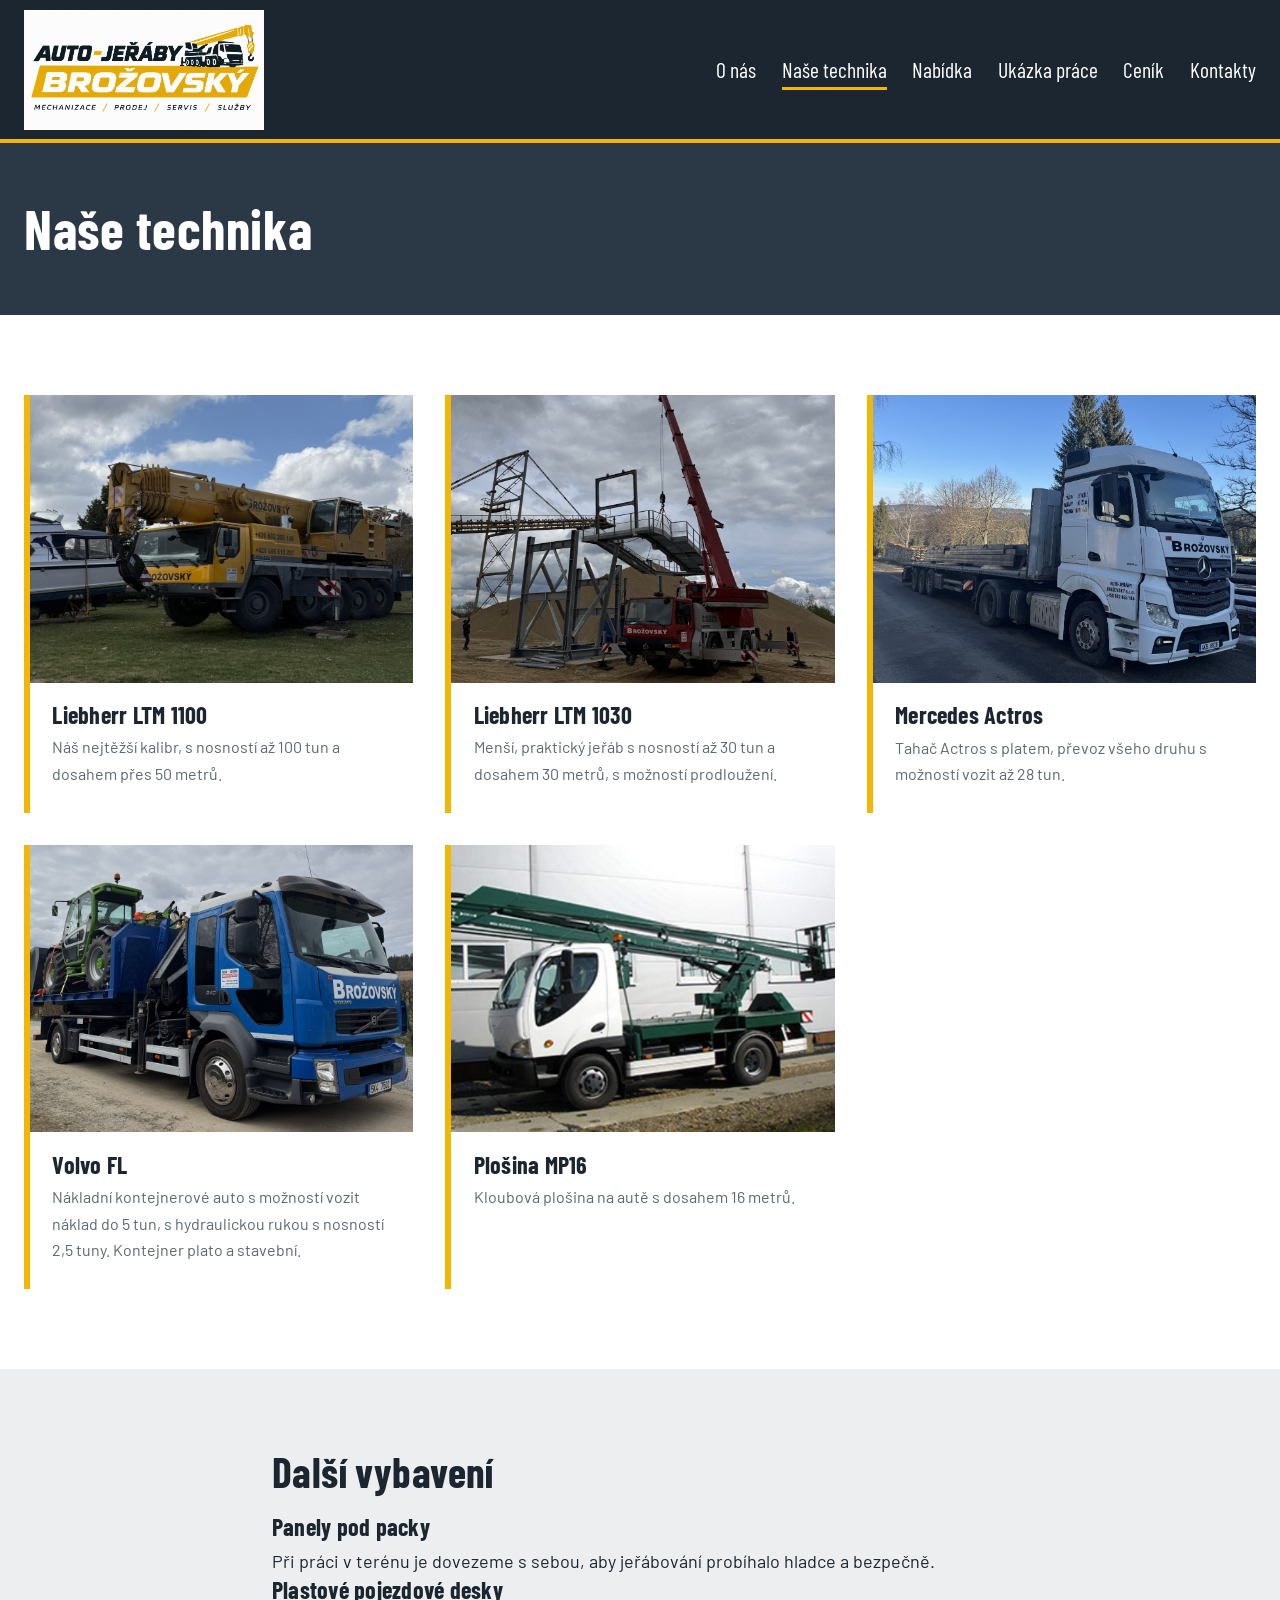
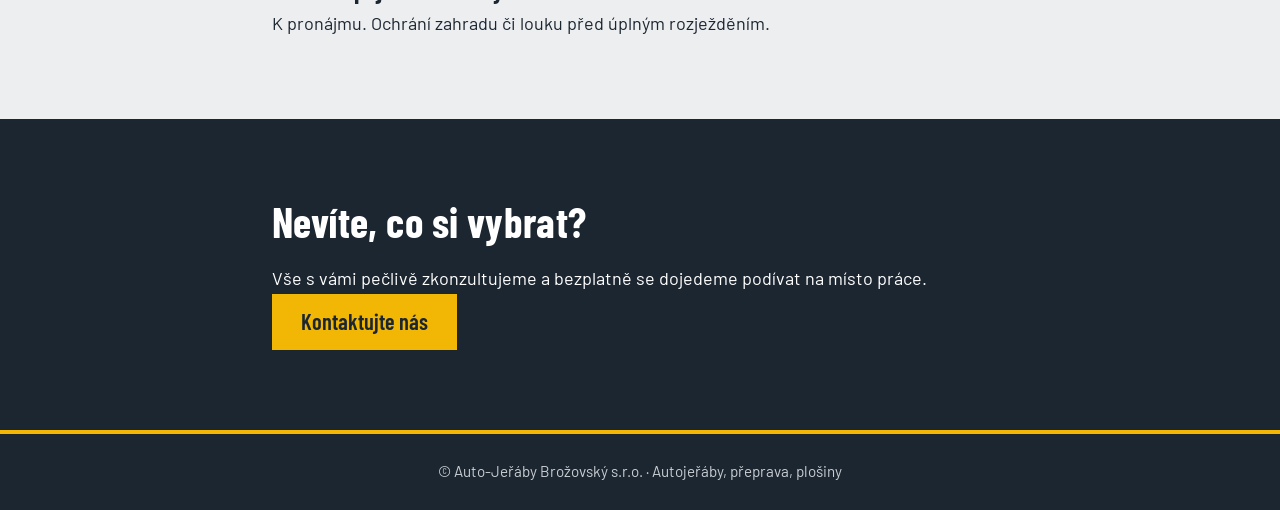
==== technika.html @ 5c72449b "První verze webu" ====
<!DOCTYPE html>
<html lang="cs">
<head>
<meta charset="UTF-8">
<meta name="viewport" content="width=device-width, initial-scale=1">
<title>Naše technika – Autojeřáby Brožovský s.r.o.</title>
<meta name="description" content="Autojeřáby, přeprava, plošiny. Liebherr LTM 1100 a LTM 1030, nákladní doprava a kloubová plošina.">
<link rel="preconnect" href="https://fonts.googleapis.com">
<link rel="preconnect" href="https://fonts.gstatic.com" crossorigin>
<link href="https://fonts.googleapis.com/css2?family=Barlow:wght@400;600&family=Barlow+Condensed:wght@500;600;700&display=swap" rel="stylesheet">
<link rel="stylesheet" href="style.css">
</head>
<body>
<header>
  <div class="hlavicka">
    <a class="logo" href="index.html"><img src="images/logo.png" alt="Autojeřáby Brožovský s.r.o."></a>
    <button class="menu-tlacitko" aria-label="Menu" aria-expanded="false">&#9776;</button>
    <nav aria-label="Hlavní menu">
      <ul>
        <li><a href="index.html#o-nas">O nás</a></li>
        <li><a href="technika.html" aria-current="page">Naše technika</a></li>
        <li><a href="index.html#nabidka">Nabídka</a></li>
        <li><a href="index.html#ukazka-prace">Ukázka práce</a></li>
        <li><a href="index.html#cenik">Ceník</a></li>
        <li><a href="index.html#kontakty">Kontakty</a></li>
      </ul>
    </nav>
  </div>
</header>

<div class="stranka-hlavicka"><h1>Naše technika</h1></div>
<main>
<section>
  <div class="obal">
    <div class="mrizka">
      <article class="stroj">
        <div class="foto"><img src="images/technika1.jpg" alt="Liebherr LTM 1100" loading="lazy" onerror="this.style.display='none'"></div>
        <div class="text"><h3>Liebherr LTM 1100</h3><p>Náš nejtěžší kalibr, s nosností až 100 tun a dosahem přes 50 metrů.</p></div>
      </article>
      <article class="stroj">
        <div class="foto"><img src="images/technika2.jpg" alt="Liebherr LTM 1030" loading="lazy" onerror="this.style.display='none'"></div>
        <div class="text"><h3>Liebherr LTM 1030</h3><p>Menší, praktický jeřáb s nosností až 30 tun a dosahem 30 metrů, s možností prodloužení.</p></div>
      </article>
      <article class="stroj">
        <div class="foto"><img src="images/technika3.jpg" alt="Mercedes Actros" loading="lazy" onerror="this.style.display='none'"></div>
        <div class="text"><h3>Mercedes Actros</h3><p>Tahač Actros s platem, převoz všeho druhu s možností vozit až 28 tun.</p></div>
      </article>
      <article class="stroj">
        <div class="foto"><img src="images/technika4.jpg" alt="Volvo FL" loading="lazy" onerror="this.style.display='none'"></div>
        <div class="text"><h3>Volvo FL</h3><p>Nákladní kontejnerové auto s možností vozit náklad do 5 tun, s hydraulickou rukou s nosností 2,5 tuny. Kontejner plato a stavební.</p></div>
      </article>
      <article class="stroj">
        <div class="foto"><img src="images/technika5.jpg" alt="Plošina MP16" loading="lazy" onerror="this.style.display='none'"></div>
        <div class="text"><h3>Plošina MP16</h3><p>Kloubová plošina na autě s dosahem 16 metrů.</p></div>
      </article>
    </div>
  </div>
</section>

<section class="svetla">
  <div class="obal uzky">
    <h2>Další vybavení</h2>
    <h3>Panely pod packy</h3>
    <p>Při práci v terénu je dovezeme s sebou, aby jeřábování probíhalo hladce a bezpečně.</p>
    <h3>Plastové pojezdové desky</h3>
    <p>K pronájmu. Ochrání zahradu či louku před úplným rozježděním.</p>
  </div>
</section>

<section class="tmava">
  <div class="obal uzky">
    <h2>Nevíte, co si vybrat?</h2>
    <p>Vše s vámi pečlivě zkonzultujeme a bezplatně se dojedeme podívat na místo práce.</p>
    <p><a class="tlacitko" href="index.html#kontakty">Kontaktujte nás</a></p>
  </div>
</section>
</main>
<footer>© Auto-Jeřáby Brožovský s.r.o. · Autojeřáby, přeprava, plošiny</footer>
<script src="script.js"></script>
</body>
</html>
---- style.css ----
:root{
  --ocel:#1c2630;
  --ocel-2:#2b3946;
  --zluta:#f2b705;
  --beton:#eceef0;
  --bila:#ffffff;
  --text:#1c2630;
  --sedá:#5b6773;
}
*{box-sizing:border-box;margin:0;padding:0}
html{scroll-behavior:smooth;scroll-padding-top:110px}
body{font-family:'Barlow',Arial,sans-serif;color:var(--text);background:var(--bila);line-height:1.65;font-size:18px}
h1,h2,h3{font-family:'Barlow Condensed','Arial Narrow',sans-serif;line-height:1.1;letter-spacing:.01em}
h2{font-size:2.6rem;margin-bottom:1.2rem}
h3{font-size:1.5rem;margin-bottom:.4rem}
a{color:inherit}
:focus-visible{outline:3px solid var(--zluta);outline-offset:3px}

/* HLAVIČKA */
header{background:var(--ocel);position:sticky;top:0;z-index:50;border-bottom:4px solid var(--zluta)}
.hlavicka{max-width:1300px;margin:0 auto;display:flex;align-items:center;gap:2rem;padding:.6rem 1.5rem}
.logo{flex:0 0 33%;max-width:33%;display:block}
.logo img{display:block;width:100%;height:auto;max-height:120px;object-fit:contain;object-position:left center}
nav{flex:1}
nav ul{list-style:none;display:flex;justify-content:flex-end;flex-wrap:wrap;gap:.2rem 1.6rem}
nav a{color:var(--bila);text-decoration:none;font-family:'Barlow Condensed',sans-serif;font-size:1.35rem;padding:.3rem 0;border-bottom:3px solid transparent}
nav a:hover,nav a[aria-current="page"]{border-bottom-color:var(--zluta)}
.menu-tlacitko{display:none;background:none;border:2px solid var(--zluta);color:var(--bila);font-size:1.6rem;padding:.1rem .7rem;cursor:pointer;margin-left:auto}

/* ÚVOD */
.uvod{background:linear-gradient(rgba(28,38,48,.62),rgba(28,38,48,.62)),url('images/uvod.jpg') center/cover,var(--ocel-2);color:var(--bila);padding:7rem 1.5rem}
.uvod div{max-width:1300px;margin:0 auto}
.uvod h1{font-size:clamp(2.8rem,6vw,5rem);max-width:14ch;margin-bottom:1rem}
.uvod p{font-size:1.3rem;max-width:34rem;margin-bottom:2rem}
.tlacitko{display:inline-block;background:var(--zluta);color:var(--ocel);text-decoration:none;font-family:'Barlow Condensed',sans-serif;font-size:1.4rem;font-weight:600;padding:.6rem 1.8rem;border:0;cursor:pointer}
.tlacitko:hover{background:#ffd23d}

/* SEKCE */
section{padding:5rem 1.5rem}
.obal{max-width:1300px;margin:0 auto}
.uzky{max-width:46rem}
.svetla{background:var(--beton)}
.tmava{background:var(--ocel);color:var(--bila)}
.stranka-hlavicka{background:var(--ocel-2);color:var(--bila);padding:3.5rem 1.5rem}
.stranka-hlavicka h1{font-size:3.4rem;max-width:1300px;margin:0 auto}

/* TECHNIKA */
.mrizka{display:grid;grid-template-columns:repeat(auto-fit,minmax(300px,1fr));gap:2rem}
.stroj{background:var(--bila);border-left:6px solid var(--zluta)}
.foto{aspect-ratio:4/3;background:#c9ced3;overflow:hidden}
.foto img{width:100%;height:100%;object-fit:cover;display:block}
.stroj .text{padding:1.2rem 1.4rem 1.6rem}
.stroj p{color:var(--sedá);font-size:1rem}
.odkaz-vice{margin-top:2.5rem}

/* NABÍDKA */
.nabidka p{margin-bottom:1.1rem}
.nabidka h2{color:var(--zluta)}

/* UKÁZKA PRÁCE */
.akce{display:grid;grid-template-columns:1fr 1fr;gap:2.5rem;align-items:center;margin-bottom:3.5rem}
.akce:nth-child(even) .foto{order:2}
.akce .foto{aspect-ratio:auto;background:none}
.akce .foto img{height:auto}
.akce p{color:var(--sedá)}

/* KONTAKT */
.kontakt-mrizka{display:grid;grid-template-columns:1fr 1fr;gap:3rem}
.kontakt-mrizka p{margin-bottom:.8rem}
.kontakt-mrizka a{text-decoration-color:var(--zluta);text-underline-offset:3px}
.osoba{margin-top:1.6rem;padding-top:1.2rem;border-top:2px solid var(--zluta)}
form label{display:block;font-weight:600;margin:1rem 0 .3rem}
form input,form textarea{width:100%;font:inherit;padding:.7rem .8rem;border:2px solid #b8c0c8;background:var(--bila)}
form textarea{min-height:9rem;resize:vertical}
form button{margin-top:1.4rem}
#stav{margin-top:1rem;font-weight:600}

footer{background:var(--ocel);color:#c9ced3;padding:1.6rem 1.5rem;text-align:center;font-size:.95rem;border-top:4px solid var(--zluta)}

@media (max-width:900px){
  .hlavicka{flex-wrap:wrap}
  .logo{flex:0 0 60%;max-width:60%}
  .menu-tlacitko{display:block}
  nav{flex:1 0 100%;display:none}
  nav.otevrene{display:block}
  nav ul{flex-direction:column;gap:.3rem;padding-bottom:.8rem}
  .akce,.kontakt-mrizka{grid-template-columns:1fr}
  .akce:nth-child(even) .foto{order:0}
  section{padding:3.5rem 1.2rem}
}
@media (prefers-reduced-motion:reduce){html{scroll-behavior:auto}}

.stred{text-align:center}
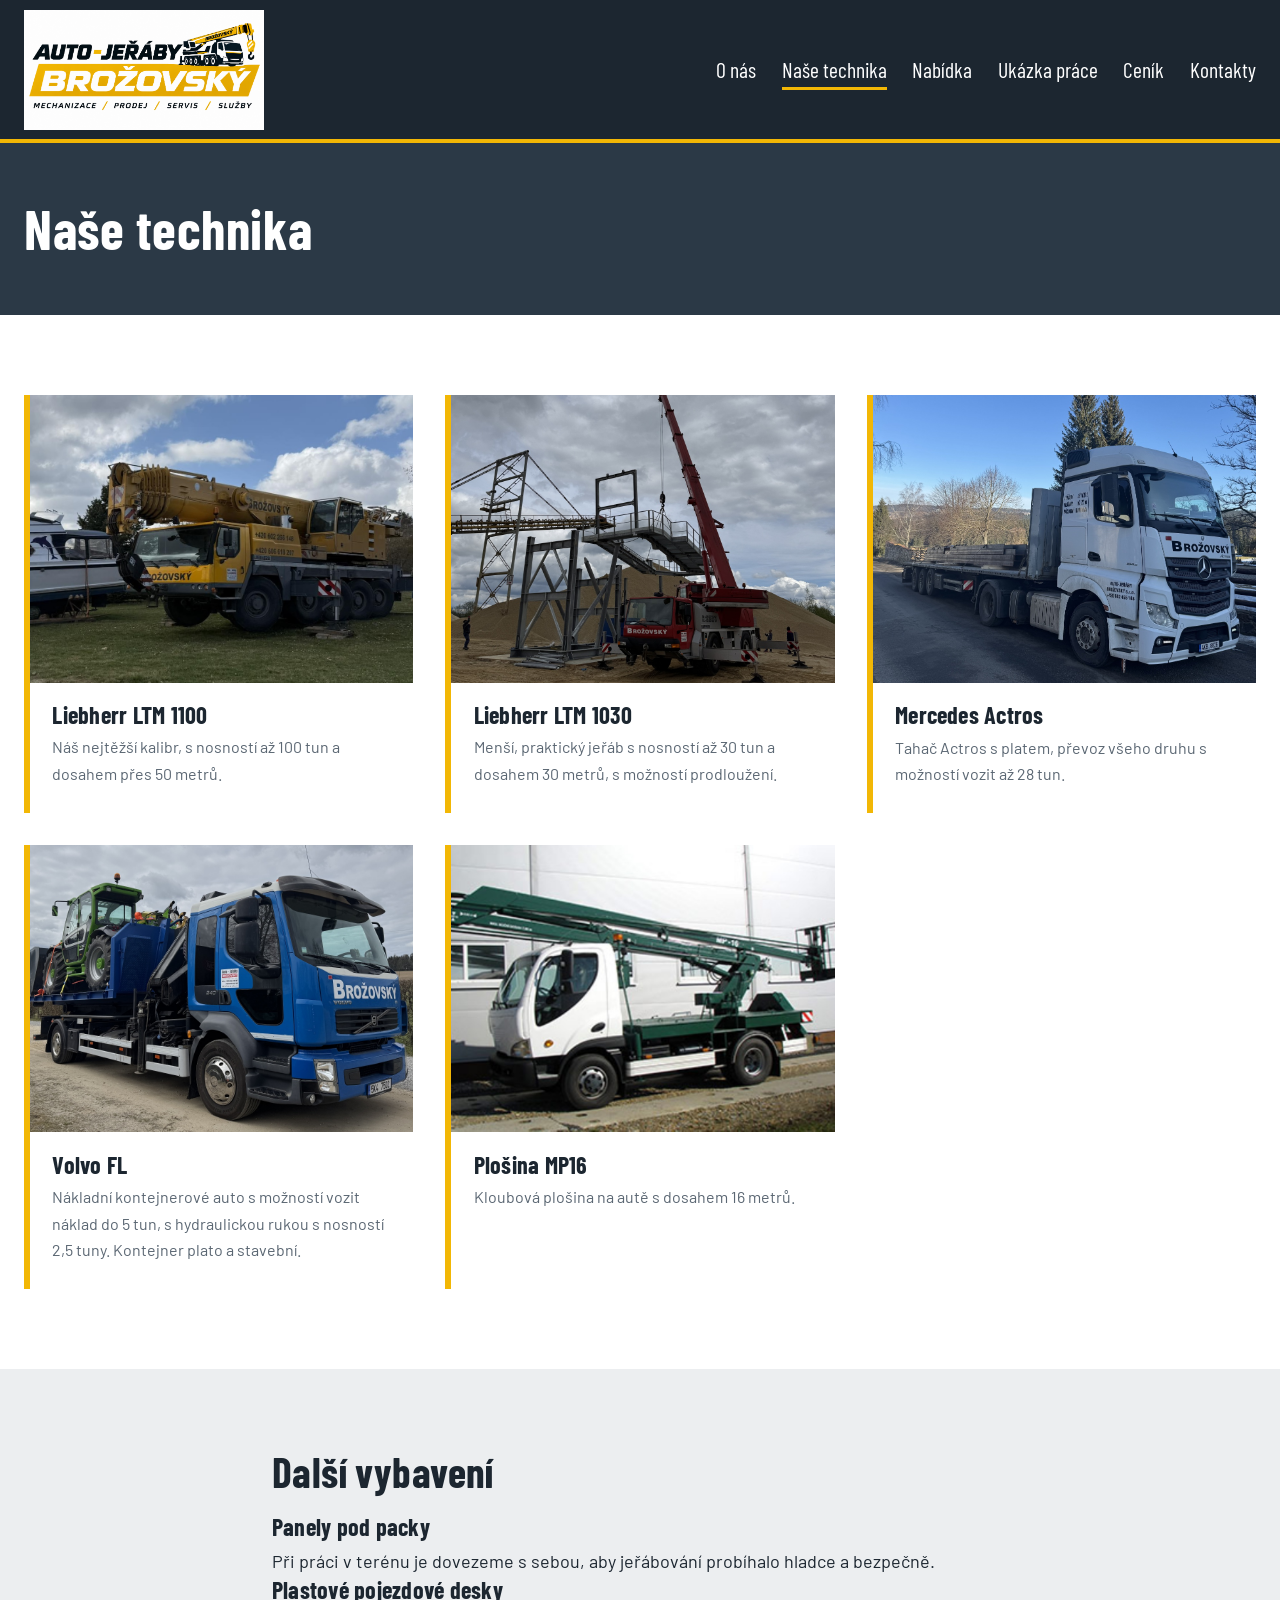
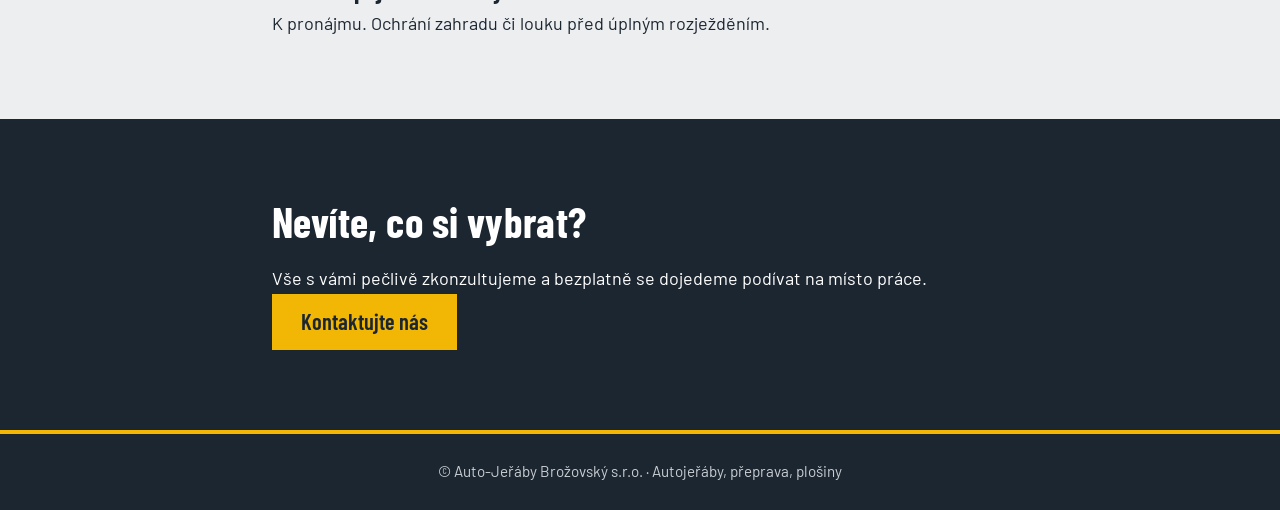
==== commit 50b98b19: "Funkční formulář" ====
--- a/technika.html
+++ b/technika.html
@@ -34,23 +34,23 @@
   <div class="obal">
     <div class="mrizka">
       <article class="stroj">
-        <div class="foto"><img src="images/technika1.jpg" alt="Liebherr LTM 1100" loading="lazy" onerror="this.style.display='none'"></div>
+        <div class="foto"><img src="images/technika1.jpg" alt="Liebherr LTM 1100"  onerror="this.style.display='none'"></div>
         <div class="text"><h3>Liebherr LTM 1100</h3><p>Náš nejtěžší kalibr, s nosností až 100 tun a dosahem přes 50 metrů.</p></div>
       </article>
       <article class="stroj">
-        <div class="foto"><img src="images/technika2.jpg" alt="Liebherr LTM 1030" loading="lazy" onerror="this.style.display='none'"></div>
+        <div class="foto"><img src="images/technika2.jpg" alt="Liebherr LTM 1030"  onerror="this.style.display='none'"></div>
         <div class="text"><h3>Liebherr LTM 1030</h3><p>Menší, praktický jeřáb s nosností až 30 tun a dosahem 30 metrů, s možností prodloužení.</p></div>
       </article>
       <article class="stroj">
-        <div class="foto"><img src="images/technika3.jpg" alt="Mercedes Actros" loading="lazy" onerror="this.style.display='none'"></div>
+        <div class="foto"><img src="images/technika3.jpg" alt="Mercedes Actros"  onerror="this.style.display='none'"></div>
         <div class="text"><h3>Mercedes Actros</h3><p>Tahač Actros s platem, převoz všeho druhu s možností vozit až 28 tun.</p></div>
       </article>
       <article class="stroj">
-        <div class="foto"><img src="images/technika4.jpg" alt="Volvo FL" loading="lazy" onerror="this.style.display='none'"></div>
+        <div class="foto"><img src="images/technika4.jpg" alt="Volvo FL"  onerror="this.style.display='none'"></div>
         <div class="text"><h3>Volvo FL</h3><p>Nákladní kontejnerové auto s možností vozit náklad do 5 tun, s hydraulickou rukou s nosností 2,5 tuny. Kontejner plato a stavební.</p></div>
       </article>
       <article class="stroj">
-        <div class="foto"><img src="images/technika5.jpg" alt="Plošina MP16" loading="lazy" onerror="this.style.display='none'"></div>
+        <div class="foto"><img src="images/technika5.jpg" alt="Plošina MP16"  onerror="this.style.display='none'"></div>
         <div class="text"><h3>Plošina MP16</h3><p>Kloubová plošina na autě s dosahem 16 metrů.</p></div>
       </article>
     </div>
--- a/style.css
+++ b/style.css
@@ -8,7 +8,7 @@
   --sedá:#5b6773;
 }
 *{box-sizing:border-box;margin:0;padding:0}
-html{scroll-behavior:smooth;scroll-padding-top:110px}
+html{scroll-behavior:smooth;scroll-padding-top:var(--hlavicka,110px)}
 body{font-family:'Barlow',Arial,sans-serif;color:var(--text);background:var(--bila);line-height:1.65;font-size:18px}
 h1,h2,h3{font-family:'Barlow Condensed','Arial Narrow',sans-serif;line-height:1.1;letter-spacing:.01em}
 h2{font-size:2.6rem;margin-bottom:1.2rem}
@@ -91,3 +91,5 @@
 @media (prefers-reduced-motion:reduce){html{scroll-behavior:auto}}
 
 .stred{text-align:center}
+
+.akce:nth-of-type(-n+2) .foto{max-width:360px;justify-self:center}
